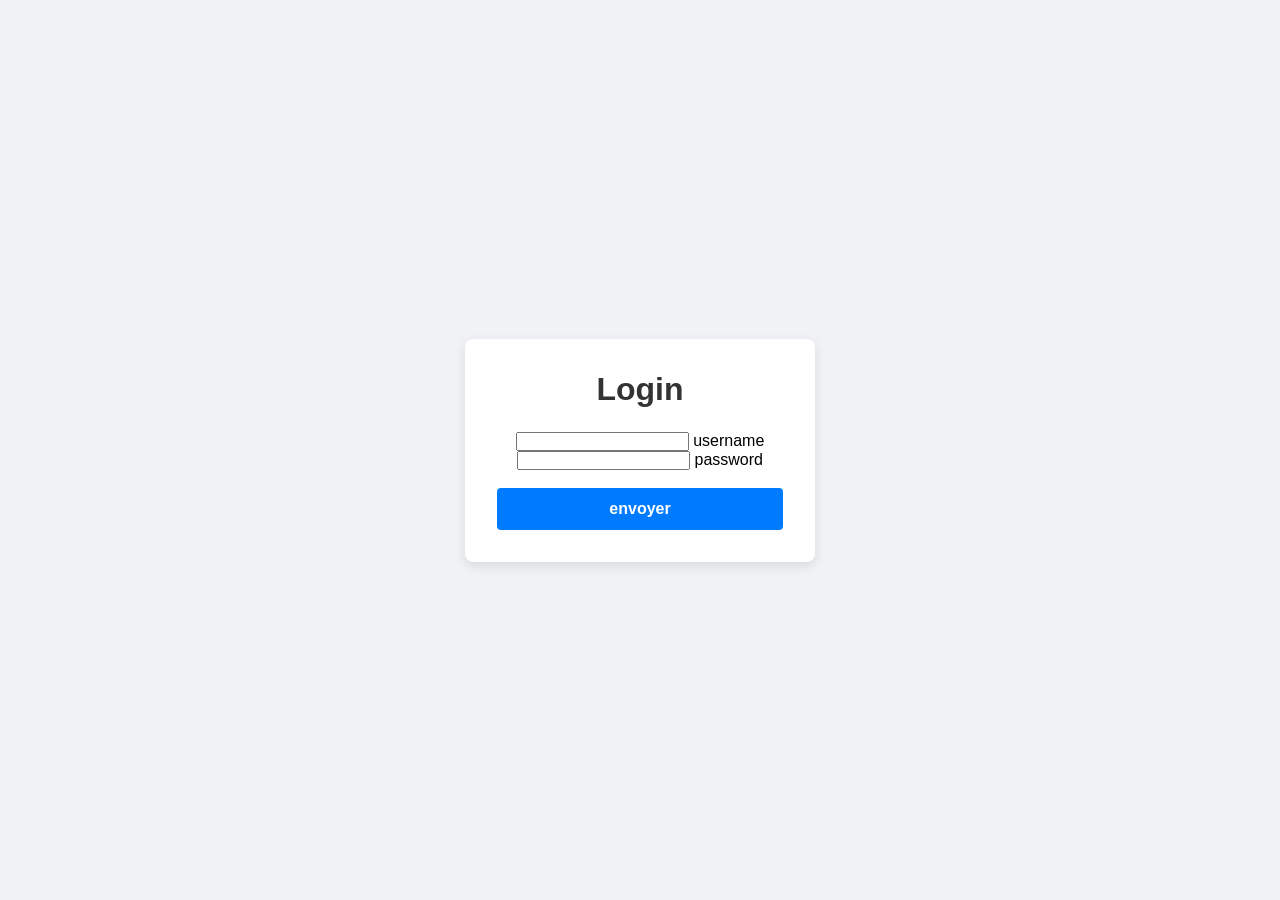
==== frontend/src/chat.html @ fff52bf4 "init" ====
<!DOCTYPE html>
<html lang="en">
    <head>
        <meta charset="UTF-8">
        <title> Minimal page </title>
        <link rel="stylesheet" href="chat.css">
    </head>
    <body>
        <div id="chat_box" class="chat_box"></div>
        <form id="send" class="row_container">
            <input type="text" id= "new_message" class="new_message" placeholder="Type your message...">
            <button type="submit">Send</button>
        </form>
        <script src="chat.js"></script>
    </body>
</html>
---- frontend/src/chat.css ----
.chat_box {
    height: 400px;
    overflow-y: auto; /* Permet de scroller */
    border: 1px solid #ccc;
    padding: 10px;
    margin-bottom: 10px;
    display: flex;
    flex-direction: column;
}

.message {
    margin-bottom: 8px;
    padding: 5px;
    border-bottom: 1px solid #eee;
}
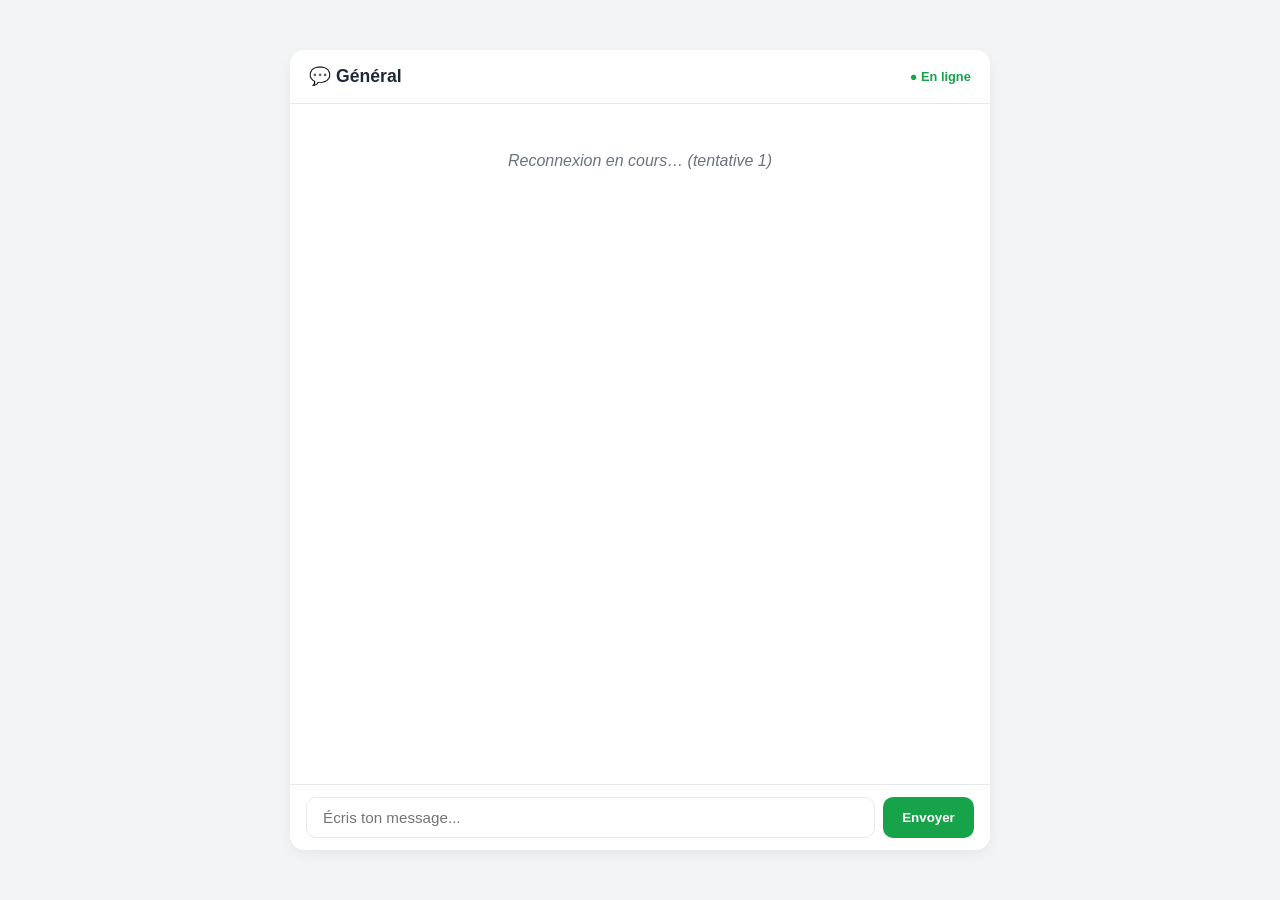
==== commit bd84f4ea: "Feat Messages" ====
--- a/frontend/src/chat.html
+++ b/frontend/src/chat.html
@@ -1,16 +1,24 @@
 <!DOCTYPE html>
-<html lang="en">
+<html lang="fr">
     <head>
         <meta charset="UTF-8">
-        <title> Minimal page </title>
+        <meta name="viewport" content="width=device-width, initial-scale=1.0">
+        <title> SportConnect – Chat </title>
         <link rel="stylesheet" href="chat.css">
     </head>
     <body>
-        <div id="chat_box" class="chat_box"></div>
-        <form id="send" class="row_container">
-            <input type="text" id= "new_message" class="new_message" placeholder="Type your message...">
-            <button type="submit">Send</button>
-        </form>
+        <div class="chat-container">
+            <div class="chat_header">
+                <h2>💬 Général</h2>
+                <span class="status">● En ligne</span>
+            </div>
+            <div id="chat_box" class="chat_box"></div>
+            <form id="send" class="row_container">
+                <input type="text" id="new_message" class="new_message" placeholder="Écris ton message..." autocomplete="off">
+                <button type="submit">Envoyer</button>
+            </form>
+        </div>
+        <script src="chat-client.js"></script>
         <script src="chat.js"></script>
     </body>
 </html>
--- a/frontend/src/chat.css
+++ b/frontend/src/chat.css
@@ -1,15 +1,157 @@
-.chat_box {
-    height: 400px;
-    overflow-y: auto; /* Permet de scroller */
-    border: 1px solid #ccc;
-    padding: 10px;
-    margin-bottom: 10px;
-    display: flex;
-    flex-direction: column;
+/* ── Standalone chat page styles ── */
+
+:root {
+  --primary: #16a34a;
+  --primary-dark: #15803d;
+  --bg: #f3f4f6;
+  --surface: #ffffff;
+  --text: #1f2937;
+  --text-muted: #6b7280;
+  --border: #e5e7eb;
+  --radius: 14px;
+  --shadow: 0 4px 12px rgba(0,0,0,0.06);
 }
 
+* { margin: 0; padding: 0; box-sizing: border-box; }
+
+body {
+  font-family: 'Segoe UI', Tahoma, Geneva, Verdana, sans-serif;
+  background: var(--bg);
+  color: var(--text);
+  display: flex;
+  justify-content: center;
+  align-items: center;
+  min-height: 100vh;
+  padding: 1rem;
+}
+
+/* Container */
+.chat-container {
+  width: 100%;
+  max-width: 700px;
+  height: 90vh;
+  max-height: 800px;
+  background: var(--surface);
+  border-radius: var(--radius);
+  box-shadow: var(--shadow);
+  display: flex;
+  flex-direction: column;
+  overflow: hidden;
+}
+
+.chat_header {
+  padding: 1rem 1.2rem;
+  border-bottom: 1px solid var(--border);
+  display: flex;
+  align-items: center;
+  gap: 0.5rem;
+}
+
+.chat_header h2 {
+  font-size: 1.1rem;
+  flex: 1;
+}
+
+.chat_header .status {
+  font-size: 0.8rem;
+  color: var(--primary);
+  font-weight: 600;
+}
+
+.chat_box {
+  flex: 1;
+  overflow-y: auto;
+  padding: 1rem;
+  display: flex;
+  flex-direction: column;
+  gap: 0.6rem;
+}
+
+.row_container {
+  display: flex;
+  gap: 0.5rem;
+  padding: 0.75rem 1rem;
+  border-top: 1px solid var(--border);
+}
+
+.new_message {
+  flex: 1;
+  padding: 0.7rem 1rem;
+  border: 1px solid var(--border);
+  border-radius: 10px;
+  font-size: 0.95rem;
+  outline: none;
+}
+
+.new_message:focus {
+  border-color: var(--primary);
+  box-shadow: 0 0 0 3px rgba(22, 163, 74, 0.1);
+}
+
+.row_container button {
+  padding: 0.7rem 1.2rem;
+  background: var(--primary);
+  color: #fff;
+  border: none;
+  border-radius: 10px;
+  font-weight: 700;
+  cursor: pointer;
+  transition: background 0.2s;
+}
+
+.row_container button:hover {
+  background: var(--primary-dark);
+}
+
+/* Messages */
 .message {
-    margin-bottom: 8px;
-    padding: 5px;
-    border-bottom: 1px solid #eee;
+  max-width: 70%;
+  padding: 0.7rem 1rem;
+  border-radius: 12px;
+  font-size: 0.95rem;
+  line-height: 1.4;
+  animation: popIn 0.25s ease;
+}
+
+@keyframes popIn {
+  from { opacity: 0; transform: scale(0.96); }
+  to { opacity: 1; transform: scale(1); }
+}
+
+.message.own {
+  align-self: flex-end;
+  background: var(--primary);
+  color: #fff;
+  border-bottom-right-radius: 4px;
+}
+
+.message.other {
+  align-self: flex-start;
+  background: var(--bg);
+  color: var(--text);
+  border-bottom-left-radius: 4px;
+}
+
+.message .msg-author {
+  font-weight: 700;
+  font-size: 0.78rem;
+  margin-bottom: 0.2rem;
+  opacity: 0.9;
+}
+
+.message.own .msg-author { color: #dcfce7; }
+.message.other .msg-author { color: var(--primary-dark); }
+
+.message .msg-time {
+  font-size: 0.7rem;
+  opacity: 0.7;
+  margin-top: 0.3rem;
+  text-align: right;
+}
+
+.chat-loading {
+  text-align: center;
+  padding: 2rem;
+  color: var(--text-muted);
+  font-style: italic;
 }
